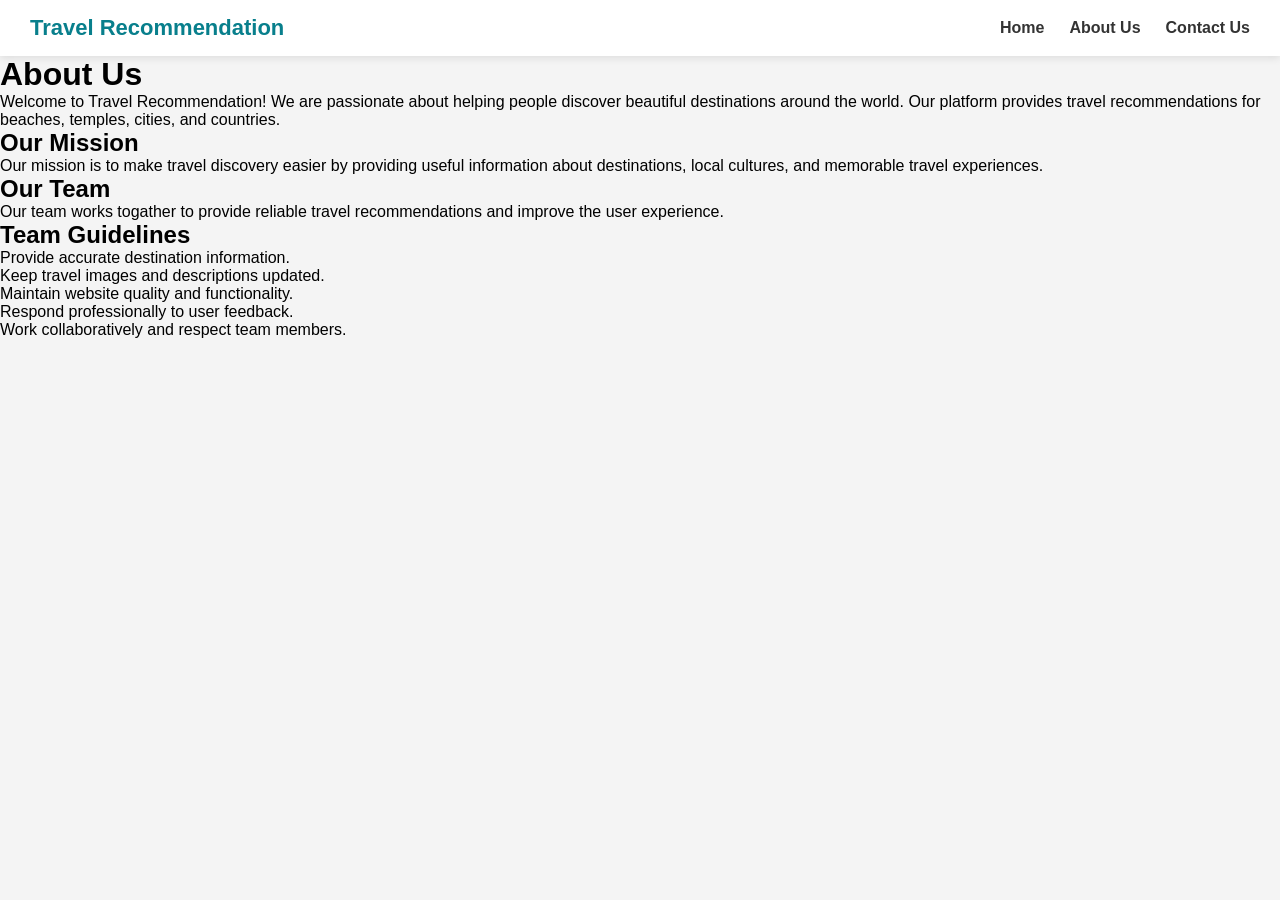
==== about_us.html @ 72798fdc "create 'about us' html file structure" ====
<!doctype html>
<html lang="en">
  <head>
    <meta charset="UTF-8" />
    <meta name="viewport" content="width=device-width, initial-scale=1.0" />
    <title>About Us - Travel Recommendation</title>
    <link rel="stylesheet" href="./travel_recommendation.css" />
  </head>
  <body>
    <nav>
      <div class="logo">Travel Recommendation</div>

      <ul>
        <li><a href="travel_recommendation.html">Home</a></li>
        <li><a href="about_us.html">About Us</a></li>
        <li><a href="contact_us.html">Contact Us</a></li>
      </ul>
    </nav>

    <main class="about-container">
      <h1>About Us</h1>
      <p>
        Welcome to Travel Recommendation! We are passionate about helping people
        discover beautiful destinations around the world. Our platform provides
        travel recommendations for beaches, temples, cities, and countries.
      </p>
      <h2>Our Mission</h2>

      <p>
        Our mission is to make travel discovery easier by providing useful
        information about destinations, local cultures, and memorable travel
        experiences.
      </p>

      <h2>Our Team</h2>
      <p>
        Our team works togather to provide reliable travel recommendations and
        improve the user experience.
      </p>

      <h2>Team Guidelines</h2>
      <ul>
        <li>Provide accurate destination information.</li>
        <li>Keep travel images and descriptions updated.</li>

        <li>Maintain website quality and functionality.</li>
        <li>Respond professionally to user feedback.</li>
        <li>Work collaboratively and respect team members.</li>
      </ul>
    </main>
  </body>
</html>
---- travel_recommendation.css ----
* {
  margin: 0;
  padding: 0;
  box-sizing: border-box;
}

body {
  font-family: Arial, Helvetica, sans-serif;
  background-color: #f4f4f4;
}

/* Navigation */
nav {
  display: flex;
  align-items: center;
  justify-content: space-between;
  background-color: #fff;
  padding: 15px 30px;
  box-shadow: 0 2px 8px rgb(0, 0, 0, 0.1);
  gap: 20px;
}

.logo {
  font-size: 22px;
  font-weight: bold;
  color: #087f8c;
}

nav ul {
  display: flex;
  list-style: none;
  gap: 25px;
}

nav ul a {
  text-decoration: none;
  color: #333;
  font-weight: bold;
}

nav ul a:hover {
  color: #087f8c;
}

/* Search */
.search-container {
  display: flex;
  gap: 8px;
}

.search-container input {
  padding: 10px;
  width: 220px;
  border: 1px solid #ccc;
  border-radius: 5px;
}

button {
  padding: 10px 16px;
  border: none;
  border-radius: 5px;
  background-color: #087f8c;
  color: white;
  cursor: pointer;
}

button:hover {
  background-color: #05636d;
  transition-property: all;
  transition-duration: 0.5s;
}

/* Hero Section */
.hero {
  min-height: 85vh;
  background:
    linear-gradient(rgba(0, 0, 0, 0.6), rgba(0, 0, 0, 0.6)),
    url("./images/hero-section-logo.jpg") center/cover no-repeat;
  max-width: 100%;
  width: 100vw;

  display: flex;
  flex-direction: column;
  justify-self: center;
  align-items: start;
  padding: 60px 10%;
  color: white;
}

.hero h1 {
  font-size: 55px;
  max-width: 600px;
  margin-bottom: 25px;
}

.hero p {
  font-size: 18px;
  line-height: 1.7;
  max-width: 550px;
  margin-bottom: 25px;
}

#bookNowBtn {
  padding: 14px 28px;
  font-size: 16px;
}

/* Search Results */
#results {
  display: flex;
  flex-wrap: wrap;
  justify-content: center;
  gap: 20px;
  padding: 30px;
}

/* Responsive Design */
@media (max-width: 900px) {
  nav {
    flex-wrap: wrap;
  }

  nav ul {
    flex-wrap: wrap;
  }

  .hero h1 {
    font-size: 38px;
  }
}

@media (max-width: 600px) {
  nav {
    flex-direction: column;
  }

  .search-container {
    flex-wrap: wrap;
    justify-content: center;
  }

  .search-container input {
    width: 100%;
  }

  .hero h1 {
    font-size: 32px;
  }
}

/* Recommendation card styling */
.result-card {
  width: 300px;
  background-color: white;
  border-radius: 10px;
  overflow: hidden;
  box-sizing: 0 3px 10px rgba(0, 0, 0, 0.15);
}

.result-card img {
  width: 100%;
  height: 200px;
  object-fit: cover;
}

.card-content {
  padding: 15px;
}

.card-content h3 {
  margin-bottom: 15px;
  color: #087f8c;
}

.card-content p {
  line-height: 1.5;
  color: #444;
  margin-bottom: 10px;
}

.card-content span {
  font-weight: bold;
  color: #087f8c;
}
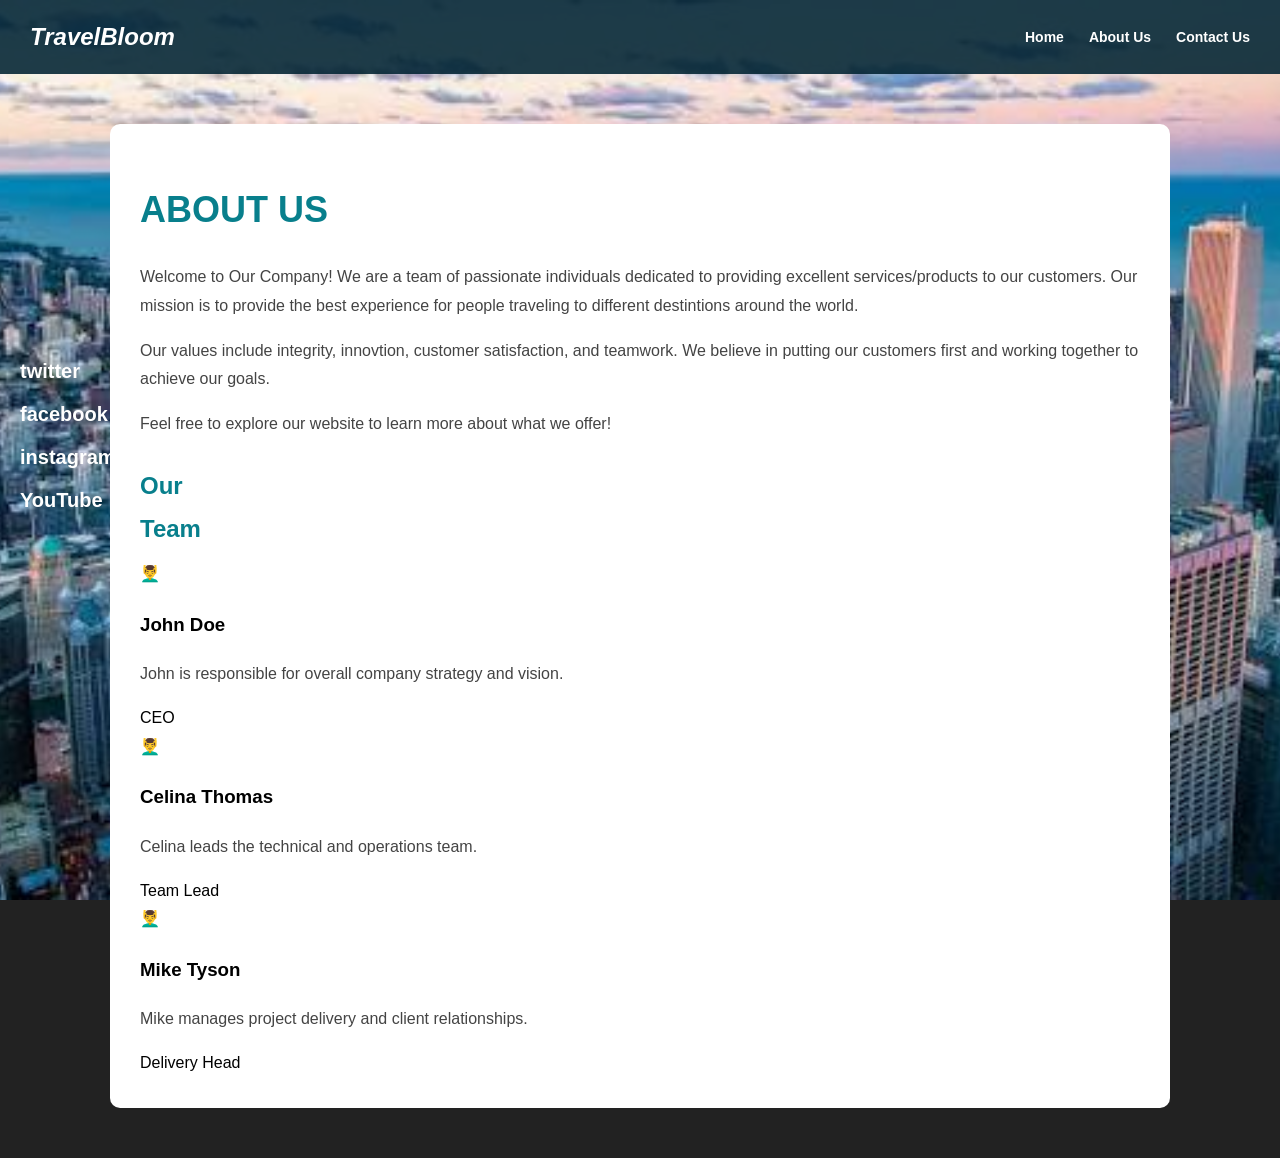
==== commit 18c5b394: "update about_us.html page" ====
--- a/about_us.html
+++ b/about_us.html
@@ -3,12 +3,12 @@
   <head>
     <meta charset="UTF-8" />
     <meta name="viewport" content="width=device-width, initial-scale=1.0" />
-    <title>About Us - Travel Recommendation</title>
+    <title>About Us - TravelBloom</title>
     <link rel="stylesheet" href="./travel_recommendation.css" />
   </head>
   <body>
     <nav>
-      <div class="logo">Travel Recommendation</div>
+      <div class="logo">TravelBloom</div>
 
       <ul>
         <li><a href="travel_recommendation.html">Home</a></li>
@@ -17,36 +17,69 @@
       </ul>
     </nav>
 
+    <!-- Social Media Sidebar -->
+
+    <aside class="social-sidebar">
+      <a href="https://twitter.com/" target="_blank" aria-label="Twitter"
+        >twitter</a
+      >
+      <a href="https://facebook.com/" target="_blank" aria-label="Facebook"
+        >facebook</a
+      >
+      <a href="https://instagram.com/" target="_blank" aria-label="Instagram"
+        >instagram</a
+      >
+      <a href="https://youtube.com/" target="_blank" aria-label="Youtube"
+        >YouTube</a
+      >
+    </aside>
+
     <main class="about-container">
-      <h1>About Us</h1>
-      <p>
-        Welcome to Travel Recommendation! We are passionate about helping people
-        discover beautiful destinations around the world. Our platform provides
-        travel recommendations for beaches, temples, cities, and countries.
-      </p>
-      <h2>Our Mission</h2>
+      <h1>ABOUT US</h1>
+      <section class="about-description">
+        <p>
+          Welcome to Our Company! We are a team of passionate individuals
+          dedicated to providing excellent services/products to our customers.
+          Our mission is to provide the best experience for people traveling to
+          different destintions around the world.
+        </p>
 
-      <p>
-        Our mission is to make travel discovery easier by providing useful
-        information about destinations, local cultures, and memorable travel
-        experiences.
-      </p>
+        <p>
+          Our values include integrity, innovtion, customer satisfaction, and
+          teamwork. We believe in putting our customers first and working
+          together to achieve our goals.
+        </p>
 
-      <h2>Our Team</h2>
-      <p>
-        Our team works togather to provide reliable travel recommendations and
-        improve the user experience.
-      </p>
+        <p>
+          Feel free to explore our website to learn more about what we offer!
+        </p>
+      </section>
 
-      <h2>Team Guidelines</h2>
-      <ul>
-        <li>Provide accurate destination information.</li>
-        <li>Keep travel images and descriptions updated.</li>
-
-        <li>Maintain website quality and functionality.</li>
-        <li>Respond professionally to user feedback.</li>
-        <li>Work collaboratively and respect team members.</li>
-      </ul>
+      <!-- Our Team Section -->
+      <section class="team-section">
+        <h2>
+          Our <br />
+          Team
+        </h2>
+        <div class="team-member">
+          <div class="member-icom">💆‍♂️</div>
+          <h3>John Doe</h3>
+          <p>John is responsible for overall company strategy and vision.</p>
+          <span>CEO</span>
+        </div>
+        <div class="team-member">
+          <div class="member-icom">💆‍♂️</div>
+          <h3>Celina Thomas</h3>
+          <p>Celina leads the technical and operations team.</p>
+          <span>Team Lead</span>
+        </div>
+        <div class="team-member">
+          <div class="member-icom">💆‍♂️</div>
+          <h3>Mike Tyson</h3>
+          <p>Mike manages project delivery and client relationships.</p>
+          <span>Delivery Head</span>
+        </div>
+      </section>
     </main>
   </body>
 </html>
--- a/travel_recommendation.css
+++ b/travel_recommendation.css
@@ -1,12 +1,12 @@
-* {
-  margin: 0;
-  padding: 0;
-  box-sizing: border-box;
-}
-
 body {
   font-family: Arial, Helvetica, sans-serif;
-  background-color: #f4f4f4;
+  margin: 0;
+  background-color: #222;
+  background-image: url("./images/hero-section-logo.jpg");
+  background-size: cover;
+  background-position: center;
+  background-attachment: fixed;
+  background-repeat: no-repeat;
 }
 
 /* Navigation */
@@ -14,104 +14,182 @@
   display: flex;
   align-items: center;
   justify-content: space-between;
-  background-color: #fff;
-  padding: 15px 30px;
-  box-shadow: 0 2px 8px rgb(0, 0, 0, 0.1);
+  background-color: rgba(0, 35, 50, 0.88);
+  padding: 12px 30px;
   gap: 20px;
+  min-height: 50px;
 }
 
 .logo {
-  font-size: 22px;
-  font-weight: bold;
-  color: #087f8c;
+  font-size: 24px;
+  font-weight: bold;
+  color: white;
+  font-style: italic;
 }
 
 nav ul {
   display: flex;
   list-style: none;
   gap: 25px;
+  margin: 0;
 }
 
 nav ul a {
   text-decoration: none;
-  color: #333;
+  color: white;
+  font-size: 14px;
   font-weight: bold;
 }
 
 nav ul a:hover {
-  color: #087f8c;
+  color: #18b4a5;
 }
 
 /* Search */
 .search-container {
   display: flex;
+  align-items: center;
   gap: 8px;
+  background-color: white;
+  padding: 5px 8px;
+  border-radius: 20px;
 }
 
 .search-container input {
-  padding: 10px;
+  padding: 9px;
   width: 220px;
-  border: 1px solid #ccc;
-  border-radius: 5px;
-}
-
-button {
-  padding: 10px 16px;
   border: none;
-  border-radius: 5px;
-  background-color: #087f8c;
-  color: white;
+  outline: none;
+  border-radius: 20px;
+}
+
+.search-container button {
+  padding: 8px 13px;
+  border-radius: 20px;
+  background-color: #088f83;
+  color: white;
+  border: none;
   cursor: pointer;
 }
 
-button:hover {
-  background-color: #05636d;
+.search-container button:hover {
+  background-color: #056c63;
   transition-property: all;
-  transition-duration: 0.5s;
+  transition-duration: 0.2s;
 }
 
 /* Hero Section */
 .hero {
   min-height: 85vh;
-  background:
-    linear-gradient(rgba(0, 0, 0, 0.6), rgba(0, 0, 0, 0.6)),
-    url("./images/hero-section-logo.jpg") center/cover no-repeat;
-  max-width: 100%;
-  width: 100vw;
-
+  background: transparent;
   display: flex;
   flex-direction: column;
-  justify-self: center;
-  align-items: start;
-  padding: 60px 10%;
+  justify-content: center;
+  align-items: flex-start;
+  padding: 40px 9%;
   color: white;
 }
 
 .hero h1 {
-  font-size: 55px;
-  max-width: 600px;
+  font-size: 48px;
+  max-width: 550px;
+  margin-bottom: 20px;
+}
+
+.hero p {
+  font-size: 14px;
+  line-height: 1.5;
+  max-width: 430px;
+  margin-bottom: 20px;
+}
+
+#bookNowBtn {
+  padding: 12px 25px;
+  font-size: 14px;
+  background-color: #087f72;
+  color: white;
+  border: none;
+  cursor: pointer;
+}
+
+/* Vertical Social Media Sidebar */
+.social-sidebar {
+  position: fixed;
+  top: 40%;
+  left: 20px;
+  display: flex;
+  flex-direction: column;
+  gap: 20px;
+  z-index: 10;
+}
+
+.social-sidebar a {
+  color: white;
+  font-size: 20px;
+  font-weight: bold;
+  text-decoration: none;
+}
+
+.social-sidebar a:hover {
+  color: #18b4a5;
+}
+
+/* Search Results */
+
+#results-section {
+  padding: 20px 10%;
+  color: white;
+}
+
+#resultsHeading {
+  color: #ff8800;
+  font-size: 22px;
   margin-bottom: 25px;
 }
 
-.hero p {
-  font-size: 18px;
-  line-height: 1.7;
-  max-width: 550px;
-  margin-bottom: 25px;
-}
-
-#bookNowBtn {
-  padding: 14px 28px;
-  font-size: 16px;
-}
-
-/* Search Results */
 #results {
   display: flex;
   flex-wrap: wrap;
-  justify-content: center;
+  align-items: flex-start;
   gap: 20px;
-  padding: 30px;
+}
+
+/* Recommendation card styling */
+.result-card {
+  width: 300px;
+  background-color: white;
+  border: 2px solid #087f8c;
+  border-radius: 5px;
+  overflow: hidden;
+  color: #111;
+}
+
+.result-card img {
+  width: 100%;
+  height: 200px;
+  object-fit: cover;
+}
+
+.card-content {
+  padding: 10px;
+  text-align: center;
+}
+
+.card-content h3 {
+  margin: 5px 0;
+  color: #111;
+}
+
+.card-content p {
+  font-size: 13px;
+  line-height: 1.4;
+  color: #444;
+  margin: 5px 0;
+}
+
+.card-content span {
+  font-weight: bold;
+  color: #087f8c;
 }
 
 /* Responsive Design */
@@ -121,7 +199,7 @@
   }
 
   nav ul {
-    flex-wrap: wrap;
+    gap: 15px;
   }
 
   .hero h1 {
@@ -132,53 +210,63 @@
 @media (max-width: 600px) {
   nav {
     flex-direction: column;
+    padding: 15px;
   }
 
   .search-container {
-    flex-wrap: wrap;
-    justify-content: center;
+    width: 100%;
+    box-sizing: border-box;
   }
 
   .search-container input {
     width: 100%;
+    min-width: 0;
+  }
+
+  .hero {
+    padding: 40px 15%;
   }
 
   .hero h1 {
     font-size: 32px;
   }
-}
-
-/* Recommendation card styling */
-.result-card {
-  width: 300px;
+
+  #results {
+    justify-content: center;
+  }
+
+  .result-card {
+    width: 100%;
+  }
+}
+
+/* About Us Page Styling */
+.about-container {
+  max-width: 1000px;
+  margin: 50px auto;
+  padding: 30px;
   background-color: white;
   border-radius: 10px;
-  overflow: hidden;
-  box-sizing: 0 3px 10px rgba(0, 0, 0, 0.15);
-}
-
-.result-card img {
-  width: 100%;
-  height: 200px;
-  object-fit: cover;
-}
-
-.card-content {
-  padding: 15px;
-}
-
-.card-content h3 {
+  line-height: 1.8;
+}
+
+.about-container h1 {
+  color: #087f8c;
+  font-size: 36px;
+  margin-bottom: 20px;
+}
+
+.about-container h2 {
+  color: #087f8c;
+  margin-top: 25px;
+  margin-bottom: 10px;
+}
+
+.about-container p {
+  color: #444;
   margin-bottom: 15px;
-  color: #087f8c;
-}
-
-.card-content p {
-  line-height: 1.5;
-  color: #444;
-  margin-bottom: 10px;
-}
-
-.card-content span {
-  font-weight: bold;
-  color: #087f8c;
-}
+}
+
+.about-container ul {
+  padding-left: 25px;
+}
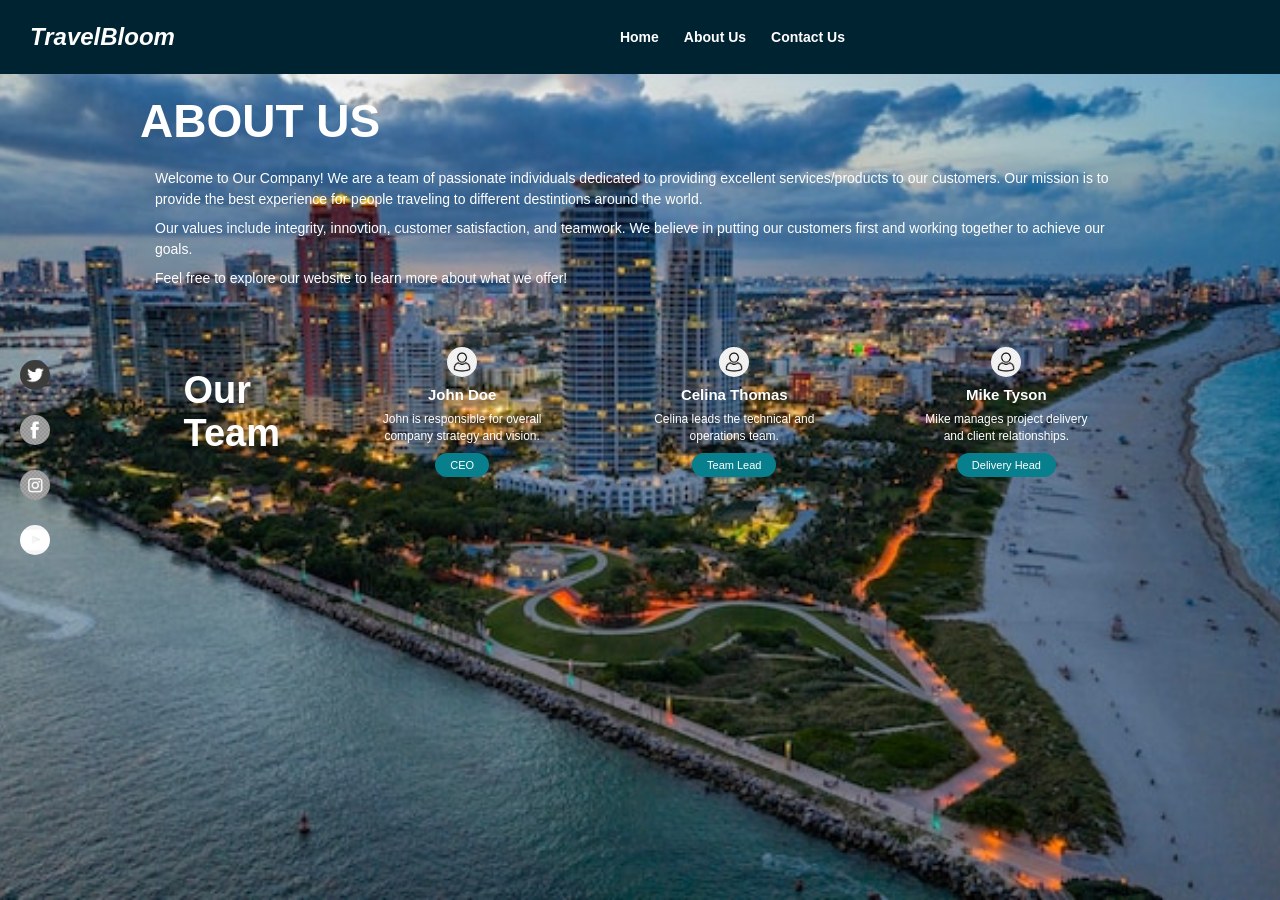
==== commit ac505857: "add icons to social links" ====
--- a/about_us.html
+++ b/about_us.html
@@ -15,23 +15,36 @@
         <li><a href="about_us.html">About Us</a></li>
         <li><a href="contact_us.html">Contact Us</a></li>
       </ul>
+      <div></div>
     </nav>
 
     <!-- Social Media Sidebar -->
 
     <aside class="social-sidebar">
       <a href="https://twitter.com/" target="_blank" aria-label="Twitter"
-        >twitter</a
-      >
+        ><img
+          src="./images/social-icons/twitter.png"
+          title="Twitter"
+          alt="twitter"
+      /></a>
       <a href="https://facebook.com/" target="_blank" aria-label="Facebook"
-        >facebook</a
-      >
+        ><img
+          src="./images/social-icons/facebook.png"
+          title="Facebook"
+          alt="facebook"
+      /></a>
       <a href="https://instagram.com/" target="_blank" aria-label="Instagram"
-        >instagram</a
-      >
+        ><img
+          src="./images/social-icons/Instagram.jpg"
+          title="Instagram"
+          alt="instagram"
+      /></a>
       <a href="https://youtube.com/" target="_blank" aria-label="Youtube"
-        >YouTube</a
-      >
+        ><img
+          src="./images/social-icons/YouTube.jpg"
+          alt="Youtube"
+          title="Youtube"
+      /></a>
     </aside>
 
     <main class="about-container">
@@ -62,19 +75,25 @@
           Team
         </h2>
         <div class="team-member">
-          <div class="member-icom">💆‍♂️</div>
+          <div class="member-icon">
+            <img src="./images/social-icons/user1.jpg" alt="user icon" />
+          </div>
           <h3>John Doe</h3>
           <p>John is responsible for overall company strategy and vision.</p>
           <span>CEO</span>
         </div>
         <div class="team-member">
-          <div class="member-icom">💆‍♂️</div>
+          <div class="member-icon">
+            <img src="./images/social-icons/user1.jpg" alt="user icon" />
+          </div>
           <h3>Celina Thomas</h3>
           <p>Celina leads the technical and operations team.</p>
           <span>Team Lead</span>
         </div>
         <div class="team-member">
-          <div class="member-icom">💆‍♂️</div>
+          <div class="member-icon">
+            <img src="./images/social-icons/user1.jpg" alt="user icon" />
+          </div>
           <h3>Mike Tyson</h3>
           <p>Mike manages project delivery and client relationships.</p>
           <span>Delivery Head</span>
--- a/travel_recommendation.css
+++ b/travel_recommendation.css
@@ -2,7 +2,7 @@
   font-family: Arial, Helvetica, sans-serif;
   margin: 0;
   background-color: #222;
-  background-image: url("./images/hero-section-logo.jpg");
+  background-image: url("./images/social-icons/beach-city.jpg");
   background-size: cover;
   background-position: center;
   background-attachment: fixed;
@@ -14,10 +14,13 @@
   display: flex;
   align-items: center;
   justify-content: space-between;
-  background-color: rgba(0, 35, 50, 0.88);
+  background-color: rgb(0, 35, 50);
   padding: 12px 30px;
   gap: 20px;
   min-height: 50px;
+  position: sticky;
+  top: 0;
+  left: 0;
 }
 
 .logo {
@@ -39,6 +42,13 @@
   color: white;
   font-size: 14px;
   font-weight: bold;
+}
+
+a img,
+.member-icon img {
+  border-radius: 50%;
+  width: 30px;
+  height: 30px;
 }
 
 nav ul a:hover {
@@ -243,30 +253,173 @@
 /* About Us Page Styling */
 .about-container {
   max-width: 1000px;
-  margin: 50px auto;
-  padding: 30px;
+  margin: 20px auto;
+  padding: 0 30px 40px;
+  color: white;
+}
+
+.about-container h1 {
+  color: white;
+  font-size: 46px;
+  margin: 0 0 5px;
+}
+
+.about-description {
+  /* background-color: rgba(0, 25, 40, 0.65); */
+  padding: 15px;
+  border-radius: 3px;
+  margin: 5px 0 15px;
+  line-height: 1.5;
+  font-size: 14px;
+}
+
+.about-description p {
+  margin: 0 0 8px;
+}
+
+.team-section {
+  display: flex;
+  align-items: center;
+  justify-content: space-around;
+  gap: 25px;
+  /* background-color: rgba(0, 25, 40, 0.65); */
+  padding: 20px 10px;
+  margin-top: 15px;
+  text-align: center;
+}
+
+.team-section h2 {
+  font-size: 38px;
+  text-align: left;
+  margin: 0;
+  max-width: 120px;
+}
+
+.team-member {
+  flex: 1;
+  max-width: 180px;
+}
+
+.team-icon {
   background-color: white;
+  padding: 5px;
+  font-size: 30px;
+  margin-bottom: 8px;
+}
+
+.team-member h3 {
+  font-size: 15px;
+  margin: 5px 0;
+}
+
+.team-member p {
+  font-size: 12px;
+  line-height: 1.4;
+  margin: 8px 0;
+}
+
+.team-member span {
+  display: inline-block;
+  background-color: #087f8c;
+  padding: 6px 15px;
+  border-radius: 20px;
+  font-size: 11px;
+}
+
+/* Contact Us Page Style */
+.contact-container {
+  max-width: 1000px;
+  min-height: 75vh;
+  margin: 10px auto;
+  padding: 40px 30px;
+  display: grid;
+  grid-template-columns: 1fr 1fr;
+  align-items: center;
+  gap: 50px;
+  color: white;
+}
+
+.contact-info {
+  align-self: center;
+}
+
+.contact-info h1 {
+  font-size: 48px;
+  margin-bottom: 15px;
+  color: white;
+}
+
+.contact-info p {
+  font-size: 20px;
+  color: white;
+}
+
+.contact-form {
+  display: flex;
+  flex-direction: column;
+  gap: 15px;
+  padding: 25px;
+  background-color: rgba(0, 25, 40, 0.55);
+  border: 1px solid rgba(255, 255, 255, 0.25);
   border-radius: 10px;
-  line-height: 1.8;
-}
-
-.about-container h1 {
-  color: #087f8c;
-  font-size: 36px;
-  margin-bottom: 20px;
-}
-
-.about-container h2 {
-  color: #087f8c;
-  margin-top: 25px;
-  margin-bottom: 10px;
-}
-
-.about-container p {
-  color: #444;
-  margin-bottom: 15px;
-}
-
-.about-container ul {
-  padding-left: 25px;
-}
+}
+
+.contact-form label {
+  font-weight: bold;
+  color: white;
+}
+
+.contact-form input,
+.contact-form textarea {
+  width: 100%;
+  padding: 12px;
+  box-sizing: border-box;
+  border: 1px solid rgba(255, 255, 255, 0.4);
+  border-radius: 4px;
+  background-color: rgba(255, 255, 255, 0.12);
+  outline: none;
+  color: white;
+  font-family: Arial, Helvetica, sans-serif;
+}
+
+.contact-form input:focus,
+.contact-form textarea:focus {
+  border: 2px solid #087f8c;
+}
+
+.contact-form input::placeholder,
+.contact-form textarea::placeholder {
+  color: #ddd;
+}
+
+.contact-form textarea {
+  resize: vertical;
+}
+
+.contact-form button {
+  width: 100%;
+  padding: 12px;
+  background-color: #087f8c;
+  color: white;
+  border: none;
+  border-radius: 4px;
+  cursor: pointer;
+}
+
+.contact-form button:hover {
+  background-color: #05636d;
+}
+
+/* Contact-Us Mobile responsiveness */
+@media (max-width: 700px) {
+  .contact-container {
+    grid-template-columns: 1fr;
+    gap: 25px;
+    padding: 30px 20px;
+    margin-left: 80px;
+  }
+
+  .contact-info h1 {
+    font-size: 36px;
+  }
+}
